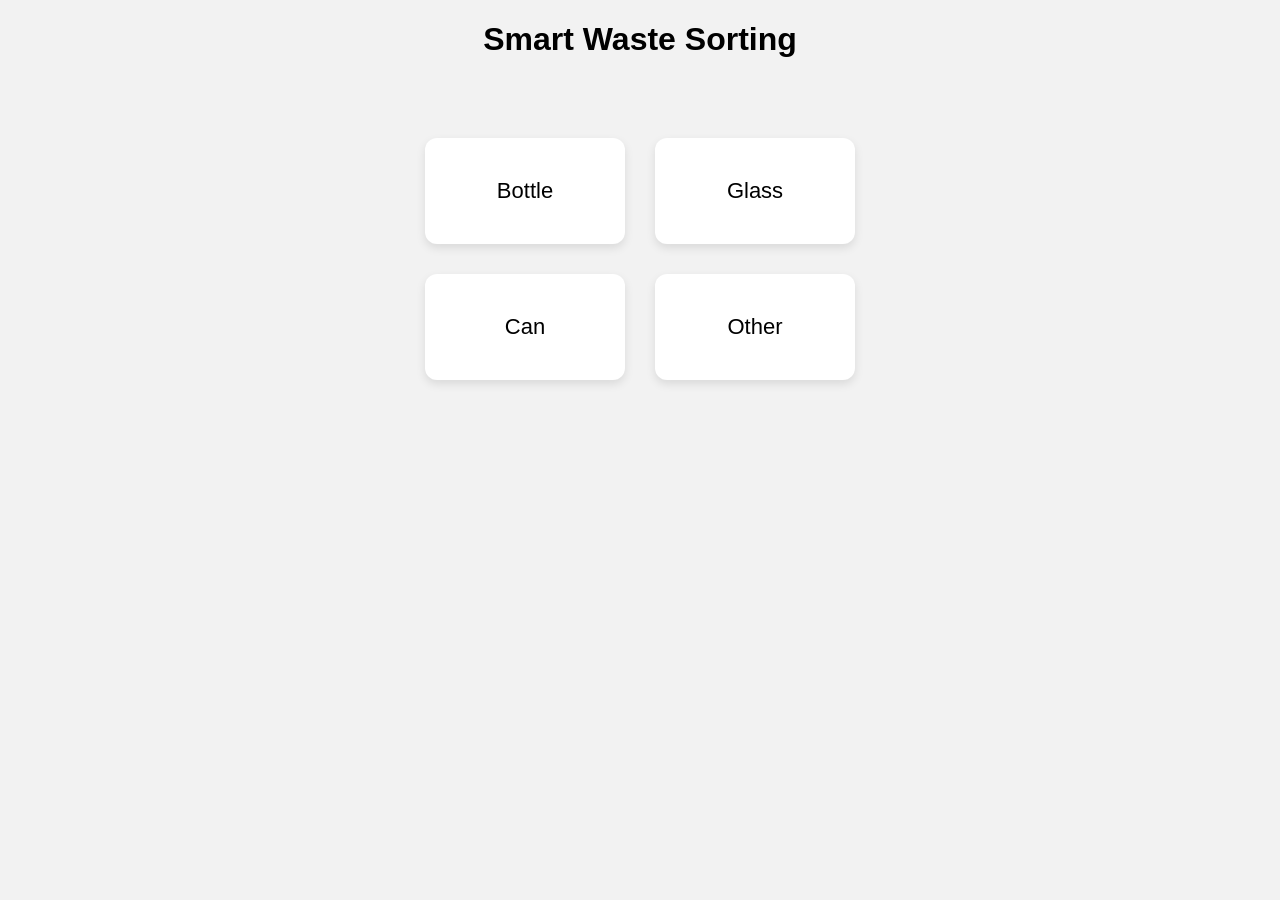
==== templates/index.html @ 49dfdae0 "initial project" ====
<!DOCTYPE html>
<html>
<head>

<title>Smart Waste Sorting</title>

<style>

body{
font-family:Arial;
background:#f2f2f2;
text-align:center;
}

.container{
display:grid;
grid-template-columns:200px 200px;
gap:30px;
justify-content:center;
margin-top:80px;
}

.card{
background:white;
padding:40px;
border-radius:12px;
font-size:22px;
box-shadow:0 4px 10px rgba(0,0,0,0.1);
cursor:pointer;
transition:0.2s;
}

.card:hover{
transform:scale(1.05);
}

</style>

</head>

<body>

<h1>Smart Waste Sorting</h1>

<div class="container">

<div class="card" onclick="go('bottle')">Bottle</div>
<div class="card" onclick="go('glass')">Glass</div>
<div class="card" onclick="go('can')">Can</div>
<div class="card" onclick="go('other')">Other</div>

</div>

<script>

function go(type){
location.href="/type/"+type
}

</script>

</body>
</html>
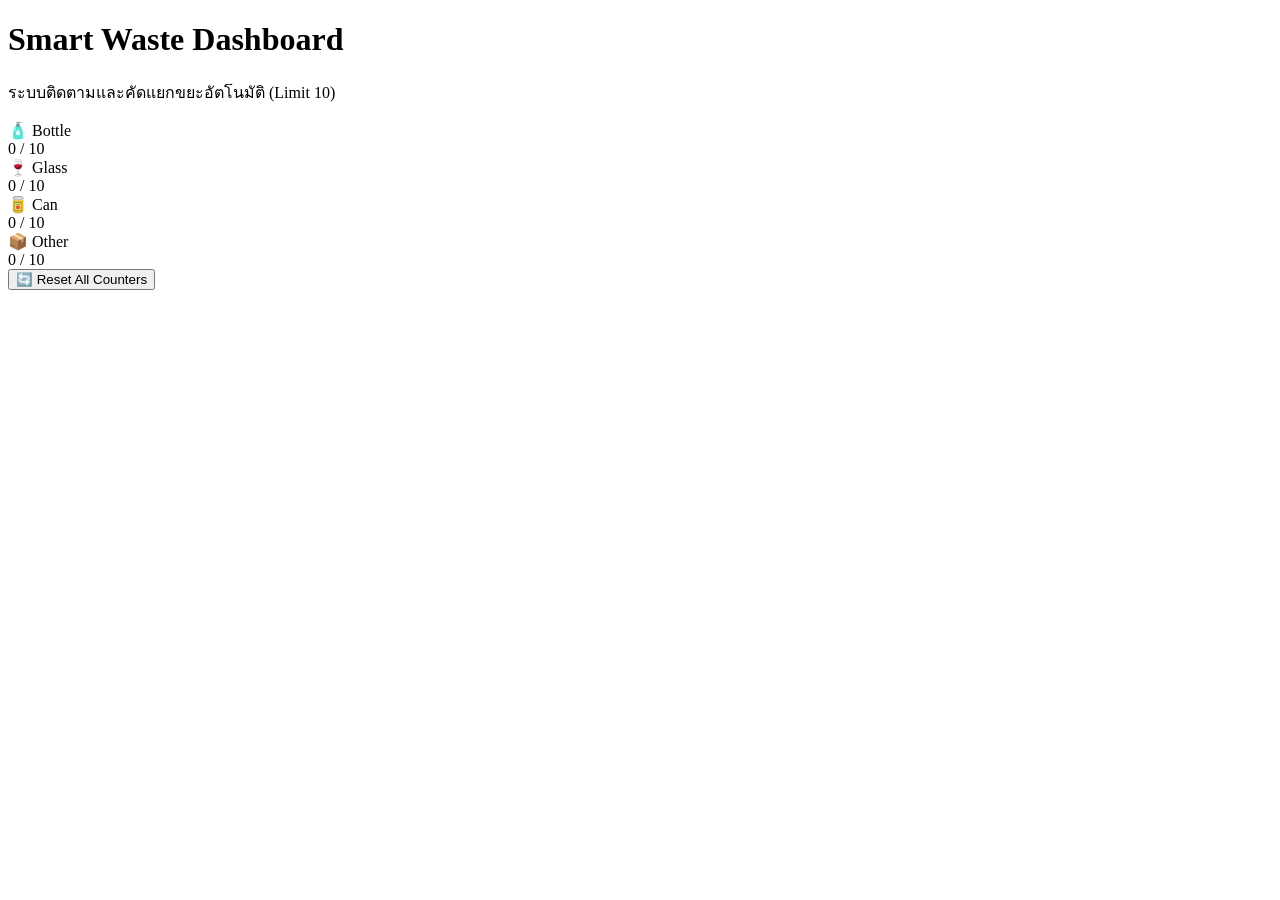
==== commit 55692233: "add" ====
--- a/templates/index.html
+++ b/templates/index.html
@@ -1,63 +1,118 @@
 <!DOCTYPE html>
-<html>
+<html lang="th">
 <head>
-
-<title>Smart Waste Sorting</title>
-
-<style>
-
-body{
-font-family:Arial;
-background:#f2f2f2;
-text-align:center;
-}
-
-.container{
-display:grid;
-grid-template-columns:200px 200px;
-gap:30px;
-justify-content:center;
-margin-top:80px;
-}
-
-.card{
-background:white;
-padding:40px;
-border-radius:12px;
-font-size:22px;
-box-shadow:0 4px 10px rgba(0,0,0,0.1);
-cursor:pointer;
-transition:0.2s;
-}
-
-.card:hover{
-transform:scale(1.05);
-}
-
-</style>
-
+    <meta charset="UTF-8">
+    <meta name="viewport" content="width=device-width, initial-scale=1.0">
+    <title>Smart Waste Dashboard</title>
+    
+    <link rel="stylesheet" href="{{ url_for('static', filename='index.css') }}">
+    <link href="https://fonts.googleapis.com/css2?family=Inter:wght@400;600;800&family=JetBrains+Mono:wght@700&display=swap" rel="stylesheet">
 </head>
-
 <body>
 
-<h1>Smart Waste Sorting</h1>
+    <header>
+        <h1>Smart <span>Waste</span> Dashboard</h1>
+        <p class="subtitle">ระบบติดตามและคัดแยกขยะอัตโนมัติ (Limit 10)</p>
+    </header>
 
-<div class="container">
+    <div class="container">
+        <div id="card-bottle" class="card">
+            <span class="icon">🧴</span>
+            <span class="label">Bottle</span>
+            <div class="count-group">
+                <span class="count" id="count-bottle">0</span>
+                <span class="limit-label">/ 10</span>
+            </div>
+            <div class="progress-bg"><div id="bar-bottle" class="progress-fill"></div></div>
+        </div>
 
-<div class="card" onclick="go('bottle')">Bottle</div>
-<div class="card" onclick="go('glass')">Glass</div>
-<div class="card" onclick="go('can')">Can</div>
-<div class="card" onclick="go('other')">Other</div>
+        <div id="card-glass" class="card">
+            <span class="icon">🍷</span>
+            <span class="label">Glass</span>
+            <div class="count-group">
+                <span class="count" id="count-glass">0</span>
+                <span class="limit-label">/ 10</span>
+            </div>
+            <div class="progress-bg"><div id="bar-glass" class="progress-fill"></div></div>
+        </div>
 
-</div>
+        <div id="card-can" class="card">
+            <span class="icon">🥫</span>
+            <span class="label">Can</span>
+            <div class="count-group">
+                <span class="count" id="count-can">0</span>
+                <span class="limit-label">/ 10</span>
+            </div>
+            <div class="progress-bg"><div id="bar-can" class="progress-fill"></div></div>
+        </div>
 
-<script>
+        <div id="card-other" class="card">
+            <span class="icon">📦</span>
+            <span class="label">Other</span>
+            <div class="count-group">
+                <span class="count" id="count-other">0</span>
+                <span class="limit-label">/ 10</span>
+            </div>
+            <div class="progress-bg"><div id="bar-other" class="progress-fill"></div></div>
+        </div>
+    </div>
 
-function go(type){
-location.href="/type/"+type
-}
+    <div class="admin-controls">
+        <button onclick="resetData()" class="reset-btn">
+            <span class="btn-icon">🔄</span> Reset All Counters
+        </button>
+    </div>
 
-</script>
+    <script>
+        const LIMIT = 10;
 
+        function update() {
+            fetch("/data")
+                .then(res => res.json())
+                .then(data => {
+                    const types = ['bottle', 'glass', 'can', 'other'];
+                    
+                    types.forEach(type => {
+                        const countEl = document.getElementById("count-" + type);
+                        const barEl = document.getElementById("bar-" + type);
+                        const cardEl = document.getElementById("card-" + type);
+                        
+                        let value = data[type] || 0;
+                        if (value > LIMIT) value = LIMIT;
+
+                        if (countEl.innerText != value) {
+                            countEl.style.transform = "scale(1.2)";
+                            setTimeout(() => countEl.style.transform = "scale(1)", 200);
+                        }
+
+                        countEl.innerText = value;
+                        const percentage = (value / LIMIT) * 100;
+                        barEl.style.width = percentage + "%";
+
+                        if (value >= LIMIT) {
+                            cardEl.classList.add('full');
+                        } else {
+                            cardEl.classList.remove('full');
+                        }
+                    });
+                })
+                .catch(err => console.error("Fetch error:", err));
+        }
+
+        // ฟังก์ชันสำหรับกด Reset
+        function resetData() {
+            if(confirm("คุณต้องการล้างค่าจำนวนขยะทั้งหมดใช่หรือไม่?")) {
+                fetch("/reset", { method: 'POST' })
+                    .then(res => res.json())
+                    .then(data => {
+                        alert("รีเซ็ตข้อมูลสำเร็จ!");
+                        update(); // อัปเดตหน้าจอทันที
+                    });
+            }
+        }
+
+        setInterval(update, 1000);
+        update();
+    </script>
 </body>
 </html>
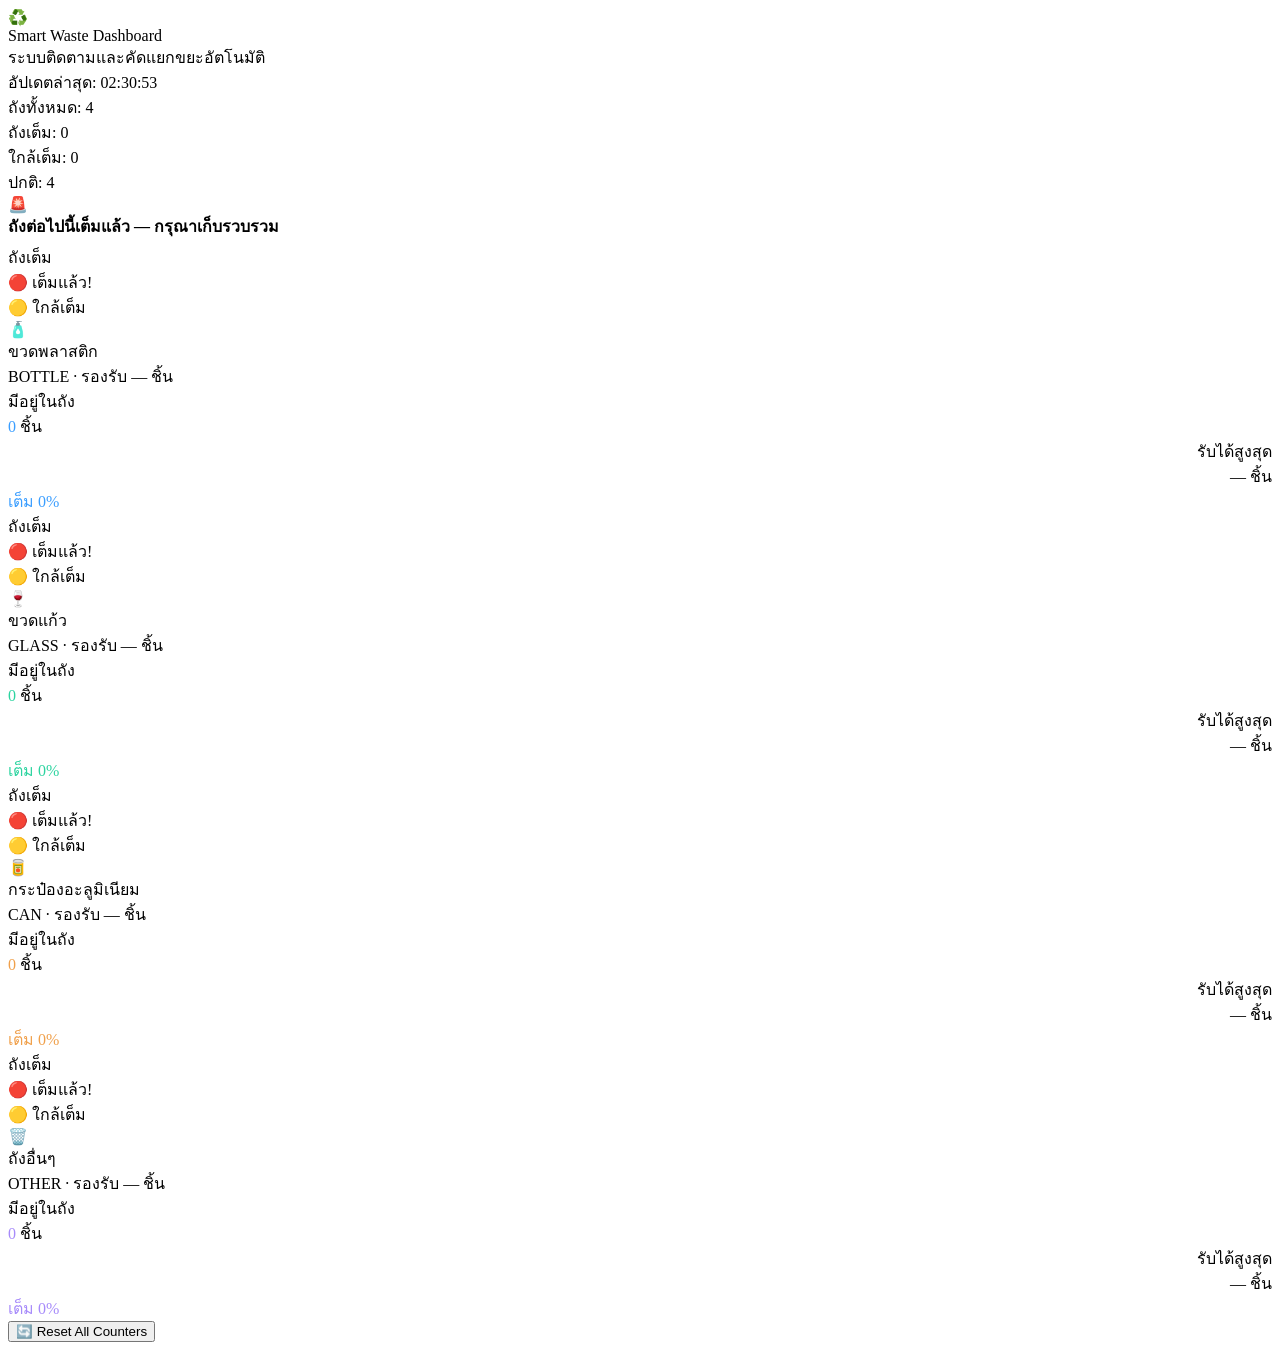
==== commit 922344e3: "add" ====
--- a/templates/index.html
+++ b/templates/index.html
@@ -1,118 +1,266 @@
 <!DOCTYPE html>
 <html lang="th">
 <head>
-    <meta charset="UTF-8">
-    <meta name="viewport" content="width=device-width, initial-scale=1.0">
-    <title>Smart Waste Dashboard</title>
-    
-    <link rel="stylesheet" href="{{ url_for('static', filename='index.css') }}">
-    <link href="https://fonts.googleapis.com/css2?family=Inter:wght@400;600;800&family=JetBrains+Mono:wght@700&display=swap" rel="stylesheet">
+<meta charset="UTF-8">
+<meta name="viewport" content="width=device-width, initial-scale=1.0">
+<title>Smart Waste Dashboard</title>
+<link rel="stylesheet" href="{{ url_for('static', filename='index.css') }}">
+<link href="https://fonts.googleapis.com/css2?family=Sarabun:wght@300;400;600;700&family=IBM+Plex+Mono:wght@400;600&display=swap" rel="stylesheet">
 </head>
 <body>
 
-    <header>
-        <h1>Smart <span>Waste</span> Dashboard</h1>
-        <p class="subtitle">ระบบติดตามและคัดแยกขยะอัตโนมัติ (Limit 10)</p>
-    </header>
-
-    <div class="container">
-        <div id="card-bottle" class="card">
-            <span class="icon">🧴</span>
-            <span class="label">Bottle</span>
-            <div class="count-group">
-                <span class="count" id="count-bottle">0</span>
-                <span class="limit-label">/ 10</span>
-            </div>
-            <div class="progress-bg"><div id="bar-bottle" class="progress-fill"></div></div>
-        </div>
-
-        <div id="card-glass" class="card">
-            <span class="icon">🍷</span>
-            <span class="label">Glass</span>
-            <div class="count-group">
-                <span class="count" id="count-glass">0</span>
-                <span class="limit-label">/ 10</span>
-            </div>
-            <div class="progress-bg"><div id="bar-glass" class="progress-fill"></div></div>
-        </div>
-
-        <div id="card-can" class="card">
-            <span class="icon">🥫</span>
-            <span class="label">Can</span>
-            <div class="count-group">
-                <span class="count" id="count-can">0</span>
-                <span class="limit-label">/ 10</span>
-            </div>
-            <div class="progress-bg"><div id="bar-can" class="progress-fill"></div></div>
-        </div>
-
-        <div id="card-other" class="card">
-            <span class="icon">📦</span>
-            <span class="label">Other</span>
-            <div class="count-group">
-                <span class="count" id="count-other">0</span>
-                <span class="limit-label">/ 10</span>
-            </div>
-            <div class="progress-bg"><div id="bar-other" class="progress-fill"></div></div>
-        </div>
-    </div>
-
-    <div class="admin-controls">
-        <button onclick="resetData()" class="reset-btn">
-            <span class="btn-icon">🔄</span> Reset All Counters
-        </button>
-    </div>
-
-    <script>
-        const LIMIT = 10;
-
-        function update() {
-            fetch("/data")
-                .then(res => res.json())
-                .then(data => {
-                    const types = ['bottle', 'glass', 'can', 'other'];
-                    
-                    types.forEach(type => {
-                        const countEl = document.getElementById("count-" + type);
-                        const barEl = document.getElementById("bar-" + type);
-                        const cardEl = document.getElementById("card-" + type);
-                        
-                        let value = data[type] || 0;
-                        if (value > LIMIT) value = LIMIT;
-
-                        if (countEl.innerText != value) {
-                            countEl.style.transform = "scale(1.2)";
-                            setTimeout(() => countEl.style.transform = "scale(1)", 200);
-                        }
-
-                        countEl.innerText = value;
-                        const percentage = (value / LIMIT) * 100;
-                        barEl.style.width = percentage + "%";
-
-                        if (value >= LIMIT) {
-                            cardEl.classList.add('full');
-                        } else {
-                            cardEl.classList.remove('full');
-                        }
-                    });
-                })
-                .catch(err => console.error("Fetch error:", err));
+<header>
+  <div class="logo">
+    <div class="logo-icon">♻️</div>
+    <div>
+      <div class="logo-text">Smart <span>Waste</span> Dashboard</div>
+      <div class="logo-sub">ระบบติดตามและคัดแยกขยะอัตโนมัติ</div>
+    </div>
+  </div>
+  <div class="header-time">อัปเดตล่าสุด: <span id="clock">--:--:--</span></div>
+</header>
+
+<!-- Summary bar -->
+<div class="summary-bar">
+  <div class="summary-item">
+    <div class="summary-dot" style="background:#3b9eff"></div>
+    ถังทั้งหมด: <span class="summary-val" id="sum-total">4</span>
+  </div>
+  <div class="summary-item">
+    <div class="summary-dot" style="background:#f85149"></div>
+    ถังเต็ม: <span class="summary-val" id="sum-full">0</span>
+  </div>
+  <div class="summary-item">
+    <div class="summary-dot" style="background:#f0a04b"></div>
+    ใกล้เต็ม: <span class="summary-val" id="sum-near">0</span>
+  </div>
+  <div class="summary-item">
+    <div class="summary-dot" style="background:#2dd4a0"></div>
+    ปกติ: <span class="summary-val" id="sum-ok">4</span>
+  </div>
+</div>
+
+<!-- Alert banner (แสดงเมื่อถังเต็ม) -->
+<div class="alert-banner" id="alert-banner">
+  <div class="alert-icon">🚨</div>
+  <div>
+    <div style="font-weight:600; margin-bottom:6px;">ถังต่อไปนี้เต็มแล้ว — กรุณาเก็บรวบรวม</div>
+    <div class="alert-list" id="alert-list"></div>
+  </div>
+</div>
+
+<!-- Bin cards -->
+<main class="container">
+
+  <div id="card-bottle" class="card" data-type="bottle">
+    <div class="no-entry-overlay"><div class="no-entry-sign"></div><div class="no-entry-text">ถังเต็ม</div></div>
+    <div class="full-badge">🔴 เต็มแล้ว!</div>
+    <div class="near-badge">🟡 ใกล้เต็ม</div>
+    <div class="bin-header">
+      <div class="bin-emoji">🧴</div>
+      <div class="bin-info">
+        <div class="bin-name">ขวดพลาสติก</div>
+        <div class="bin-type">BOTTLE · รองรับ <span id="lim-bottle">—</span> ชิ้น</div>
+      </div>
+    </div>
+    <div class="bin-stats">
+      <div>
+        <div class="stat-label">มีอยู่ในถัง</div>
+        <span class="count" id="count-bottle" style="color:#3b9eff">0</span><span class="unit"> ชิ้น</span>
+      </div>
+      <div style="text-align:right">
+        <div class="stat-label">รับได้สูงสุด</div>
+        <span class="stat-max"><span id="max-bottle">—</span> ชิ้น</span>
+      </div>
+    </div>
+    <div class="pct-row"><span class="stat-pct" id="pct-bottle" style="color:#3b9eff">เต็ม 0%</span></div>
+    <div class="progress-bg"><div id="bar-bottle" class="progress-fill" style="background:#3b9eff"></div></div>
+  </div>
+
+  <div id="card-glass" class="card" data-type="glass">
+    <div class="no-entry-overlay"><div class="no-entry-sign"></div><div class="no-entry-text">ถังเต็ม</div></div>
+    <div class="full-badge">🔴 เต็มแล้ว!</div>
+    <div class="near-badge">🟡 ใกล้เต็ม</div>
+    <div class="bin-header">
+      <div class="bin-emoji">🍷</div>
+      <div class="bin-info">
+        <div class="bin-name">ขวดแก้ว</div>
+        <div class="bin-type">GLASS · รองรับ <span id="lim-glass">—</span> ชิ้น</div>
+      </div>
+    </div>
+    <div class="bin-stats">
+      <div>
+        <div class="stat-label">มีอยู่ในถัง</div>
+        <span class="count" id="count-glass" style="color:#2dd4a0">0</span><span class="unit"> ชิ้น</span>
+      </div>
+      <div style="text-align:right">
+        <div class="stat-label">รับได้สูงสุด</div>
+        <span class="stat-max"><span id="max-glass">—</span> ชิ้น</span>
+      </div>
+    </div>
+    <div class="pct-row"><span class="stat-pct" id="pct-glass" style="color:#2dd4a0">เต็ม 0%</span></div>
+    <div class="progress-bg"><div id="bar-glass" class="progress-fill" style="background:#2dd4a0"></div></div>
+  </div>
+
+  <div id="card-can" class="card" data-type="can">
+    <div class="no-entry-overlay"><div class="no-entry-sign"></div><div class="no-entry-text">ถังเต็ม</div></div>
+    <div class="full-badge">🔴 เต็มแล้ว!</div>
+    <div class="near-badge">🟡 ใกล้เต็ม</div>
+    <div class="bin-header">
+      <div class="bin-emoji">🥫</div>
+      <div class="bin-info">
+        <div class="bin-name">กระป๋องอะลูมิเนียม</div>
+        <div class="bin-type">CAN · รองรับ <span id="lim-can">—</span> ชิ้น</div>
+      </div>
+    </div>
+    <div class="bin-stats">
+      <div>
+        <div class="stat-label">มีอยู่ในถัง</div>
+        <span class="count" id="count-can" style="color:#f0a04b">0</span><span class="unit"> ชิ้น</span>
+      </div>
+      <div style="text-align:right">
+        <div class="stat-label">รับได้สูงสุด</div>
+        <span class="stat-max"><span id="max-can">—</span> ชิ้น</span>
+      </div>
+    </div>
+    <div class="pct-row"><span class="stat-pct" id="pct-can" style="color:#f0a04b">เต็ม 0%</span></div>
+    <div class="progress-bg"><div id="bar-can" class="progress-fill" style="background:#f0a04b"></div></div>
+  </div>
+
+  <div id="card-other" class="card" data-type="other">
+    <div class="no-entry-overlay"><div class="no-entry-sign"></div><div class="no-entry-text">ถังเต็ม</div></div>
+    <div class="full-badge">🔴 เต็มแล้ว!</div>
+    <div class="near-badge">🟡 ใกล้เต็ม</div>
+    <div class="bin-header">
+      <div class="bin-emoji">🗑️</div>
+      <div class="bin-info">
+        <div class="bin-name">ถังอื่นๆ</div>
+        <div class="bin-type">OTHER · รองรับ <span id="lim-other">—</span> ชิ้น</div>
+      </div>
+    </div>
+    <div class="bin-stats">
+      <div>
+        <div class="stat-label">มีอยู่ในถัง</div>
+        <span class="count" id="count-other" style="color:#a78bfa">0</span><span class="unit"> ชิ้น</span>
+      </div>
+      <div style="text-align:right">
+        <div class="stat-label">รับได้สูงสุด</div>
+        <span class="stat-max"><span id="max-other">—</span> ชิ้น</span>
+      </div>
+    </div>
+    <div class="pct-row"><span class="stat-pct" id="pct-other" style="color:#a78bfa">เต็ม 0%</span></div>
+    <div class="progress-bg"><div id="bar-other" class="progress-fill" style="background:#a78bfa"></div></div>
+  </div>
+
+</main>
+
+<!-- Reset button -->
+<div class="admin-controls">
+  <button onclick="resetData()" class="reset-btn">
+    <span>🔄</span> Reset All Counters
+  </button>
+</div>
+
+<script>
+const COLORS = {
+  bottle:  '#3b9eff',
+  glass:   '#2dd4a0',
+  can:     '#f0a04b',
+  other:   '#a78bfa'
+};
+
+const NAMES = {
+  bottle: '🧴 ขวดพลาสติก',
+  glass:  '🍷 ขวดแก้ว',
+  can:    '🥫 กระป๋อง',
+  other:  '🗑️ ถังอื่นๆ'
+};
+
+function update() {
+  fetch("/data")
+    .then(res => res.json())
+    .then(({ counts, limits }) => {
+      const types = ['bottle', 'glass', 'can', 'other'];
+      let fullList = [];
+      let nFull = 0, nNear = 0, nOk = 0;
+
+      types.forEach(type => {
+        const val   = Math.min(counts[type] || 0, limits[type] || 10);
+        const limit = limits[type] || 10;
+        const pct   = Math.round((val / limit) * 100);
+        const color = COLORS[type];
+
+        // Update limit display
+        document.getElementById(`lim-${type}`).textContent = limit;
+        document.getElementById(`max-${type}`).textContent = limit;
+
+        // Animate count change
+        const countEl = document.getElementById(`count-${type}`);
+        if (parseInt(countEl.textContent) !== val) {
+          countEl.style.transform = 'scale(1.25)';
+          setTimeout(() => countEl.style.transform = 'scale(1)', 200);
         }
-
-        // ฟังก์ชันสำหรับกด Reset
-        function resetData() {
-            if(confirm("คุณต้องการล้างค่าจำนวนขยะทั้งหมดใช่หรือไม่?")) {
-                fetch("/reset", { method: 'POST' })
-                    .then(res => res.json())
-                    .then(data => {
-                        alert("รีเซ็ตข้อมูลสำเร็จ!");
-                        update(); // อัปเดตหน้าจอทันที
-                    });
-            }
-        }
-
-        setInterval(update, 1000);
-        update();
-    </script>
+        countEl.textContent = val;
+
+        // Progress bar
+        const bar  = document.getElementById(`bar-${type}`);
+        const card = document.getElementById(`card-${type}`);
+        const pctEl = document.getElementById(`pct-${type}`);
+
+        let status = 'ok';
+        if (pct >= 100) status = 'full';
+        else if (pct >= 80) status = 'near';
+
+        const displayColor = status === 'full' ? '#f85149' : status === 'near' ? '#f0a04b' : color;
+
+        bar.style.width    = pct + '%';
+        bar.style.background = displayColor;
+        pctEl.textContent  = `เต็ม ${pct}%`;
+        pctEl.style.color  = displayColor;
+        countEl.style.color = displayColor;
+
+        card.classList.remove('full', 'near');
+        if (status === 'full') { card.classList.add('full'); fullList.push(NAMES[type]); nFull++; }
+        else if (status === 'near') { card.classList.add('near'); nNear++; }
+        else nOk++;
+      });
+
+      // Summary bar
+      document.getElementById('sum-full').textContent = nFull;
+      document.getElementById('sum-near').textContent = nNear;
+      document.getElementById('sum-ok').textContent   = nOk;
+
+      // Alert banner
+      const banner = document.getElementById('alert-banner');
+      const list   = document.getElementById('alert-list');
+      if (fullList.length > 0) {
+        banner.classList.add('visible');
+        list.innerHTML = fullList.map(n => `<span class="alert-tag">${n}</span>`).join('');
+      } else {
+        banner.classList.remove('visible');
+      }
+    })
+    .catch(err => console.error('Fetch error:', err));
+}
+
+function resetData() {
+  if (confirm('คุณต้องการล้างค่าจำนวนขยะทั้งหมดใช่หรือไม่?')) {
+    fetch('/reset', { method: 'POST' })
+      .then(res => res.json())
+      .then(() => { alert('รีเซ็ตข้อมูลสำเร็จ!'); update(); });
+  }
+}
+
+// Clock
+function tick() {
+  document.getElementById('clock').textContent =
+    new Date().toLocaleTimeString('th-TH', { hour:'2-digit', minute:'2-digit', second:'2-digit' });
+}
+tick();
+setInterval(tick, 1000);
+setInterval(update, 1000);
+update();
+</script>
+
 </body>
 </html>
